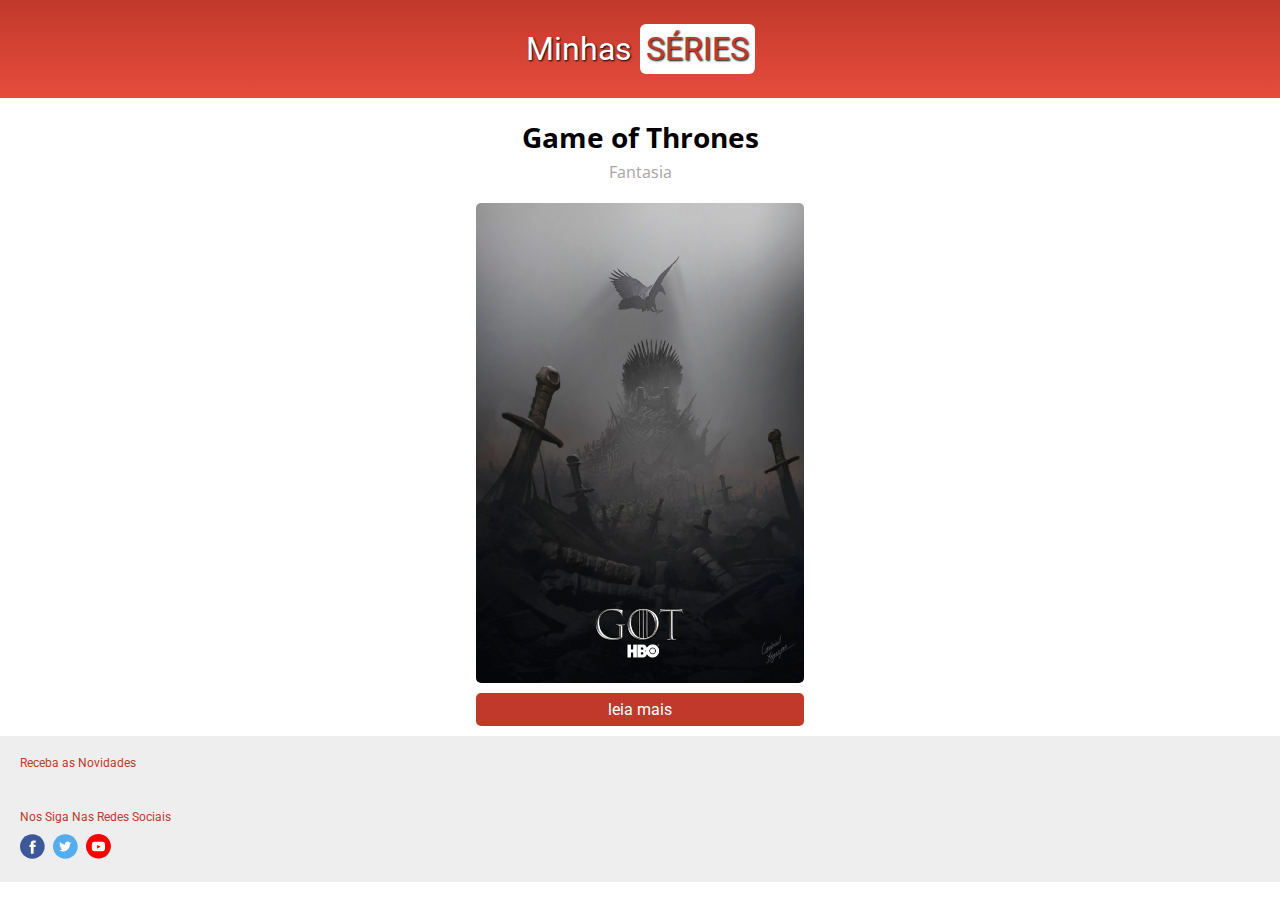
==== index.html @ 059fc570 "test" ====
<!DOCTYPE html>
<html lang="pt-br">
<head>
    <meta charset="UTF-8">
    <title>Minhas Séries</title>

    <link href="assets/css/estilo.css" rel="stylesheet">
    <link href="https://fonts.googleapis.com/css?family=Open+Sans|Roboto&display=swap" rel="stylesheet">

</head>
<body>
    <header class="header">
        <div class="header--title">
            Minhas
            <span class="header--title-bgWhite">SÉRIES</span>
        </div>
    </header>

    <main>
        <section class="serie">
            <h1 class="serie--title">Game of Thrones</h1>

            <span class="serie--genre">Fantasia</span>

            <img class="serie--image" src="assets/images/capas/game-of-thrones.jpg" alt="Capa game-of-thrones" >

            <a class="serie--readmore" href="#">leia mais</a>

        </section>

        <footer class="footer">
            <div class="footer--element">
                Receba as Novidades
            </div>

            <div class="footer--element">
                <div>Nos Siga Nas Redes Sociais</div> 
                <div>
                    <img class="footer--image" src="assets/images/facebook.svg" alt="icone facebook">
                    <img class="footer--image" src="assets/images/twitter.svg" alt="icone twitter">
                    <img class="footer--image" src="assets/images/youtube.svg" alt="icone youtube">
                </div>
            </div>
        </footer>
    </main>

</body>
</html>

<!-- span e div sao para selecionar elementos, onde o div da um espaço de uma linhas e o span é um espaco simples -->
---- assets/css/estilo.css ----
/*CSS reset*/
*{
    padding: 0;
    margin: 0;
    box-sizing: border-box;
}
/*header*/
.header{
    background-color: #C0392B;
    background-image: linear-gradient(#C0392B, #E74C3C);/*degrade*/
    
}
    .header--title{
        color: #FFFFFF;
        text-shadow: 1px 1px 2px #000000 ;
        font-family: 'Roboto', sans-serif;
        font-size: 32px;
        padding: 30px;
        text-align: center;
        
    }
        .header--title-bgWhite{
            color :  #C0392B;
            background-color: #FFFFFF;
            border-radius: 6px;
            padding: 6px;
        }
/*serie*/
.serie{
    text-align: center;
}
    .serie--title{
        font-family: 'Open Sans', sans-serif;
        font-size: 28px;
        padding: 20px 0px 2.5px;
    }
    .serie--genre{
        font-family: 'Open Sans', sans-serif;
        font-size: 16px;
        color: #A9A4A4;
        display: block;
        padding: 2.5px 0px 20px;
    }
    .serie--image{
        display: block;
        max-width: 328px;
        margin: 0 auto;/*coloca a margem de cima e de baixo 0 e do lado automatico, ou seja, no meio*/
        border-radius: 5px;

    }
    .serie--readmore{
        font-family: 'Roboto', sans-serif;
        color: #FFFFFF;
        background-color: #C0392B;
        text-decoration: none;
        display: block;
        border-radius: 5px;
        padding: 7px;
        margin: 10px auto;
        max-width: 328px;

        
    }
        .serie--readmore:hover{
            background-color: #E74C3C;
        }

/*footer*/

.footer{
    background-color: #EEEEEE;
    color: #C0392B;
    
    font-family: 'Roboto', sans-serif;
    font-size: 12px;
}
    .footer--image{
        height: 25px;
        width: 25px;
        margin-top: 10px;
        margin-right: 5px; 
    }
    .footer--element{
        padding: 20px;
    }





/*serie detail*/
.seriedetail{
    text-align: center;
}
    .seriedetail--title{
        font-family: 'Open Sans', sans-serif;
        font-size: 28px;
        padding: 20px 0px 2.5px;
    }
    .seriedetail--genre{
        font-family: 'Open Sans', sans-serif;
        font-size: 16px;
        color: #A9A4A4;
        display: block;
        padding: 2.5px 0px 20px;
    }
    .seriedetail--image{
        display: block;
        max-width: 328px;
        margin: 0 auto;/*coloca a margem de cima e de baixo 0 e do lado automatico, ou seja, no meio*/
        border-radius: 5px;
    
    }
    .seriedetail--whatchtrailer{
        font-family: 'Roboto', sans-serif;
        color: #000000;
        background-color: rgba(241, 196, 13, 0.808);
        text-decoration: none;
        display: block;
        border-radius: 5px;
        padding: 7px;
        margin: 10px auto;
        max-width: 328px;
            
        }
        .seriedetail--whatchtrailer:hover{
            background-color: rgba(228, 191, 42, 0.808);
        }
    .seriedetail--text{
        font-family: 'Roboto', sans-serif;
        font-size: 18px;
        line-height: 1.5;
        text-align: left;
        min-width: 328px;
        margin: 10px auto;

    }
    
/*serie avaliation*/
.serieavaliation{
    background-color: #EEEEEE;
    margin: 10px ;

}
    .serieavaliation--title{
        text-align: center;
        font-size: 18px;
        font-family:  'Roboto', sans-serif;
        padding: 30px 0 10px;
    }
    .serieavaliation--image{
        text-align: center;
        padding: 30px;
    }

    .serieavaliation--twiter{
        margin: 0 50px;
    }
    .serieavaliation--percent{
        text-align: center;
        font-size: 37px;
        color: green;
    }



/*serie pics*/
.seriepics{


}



/*serie info*/
.serieinfo{


}
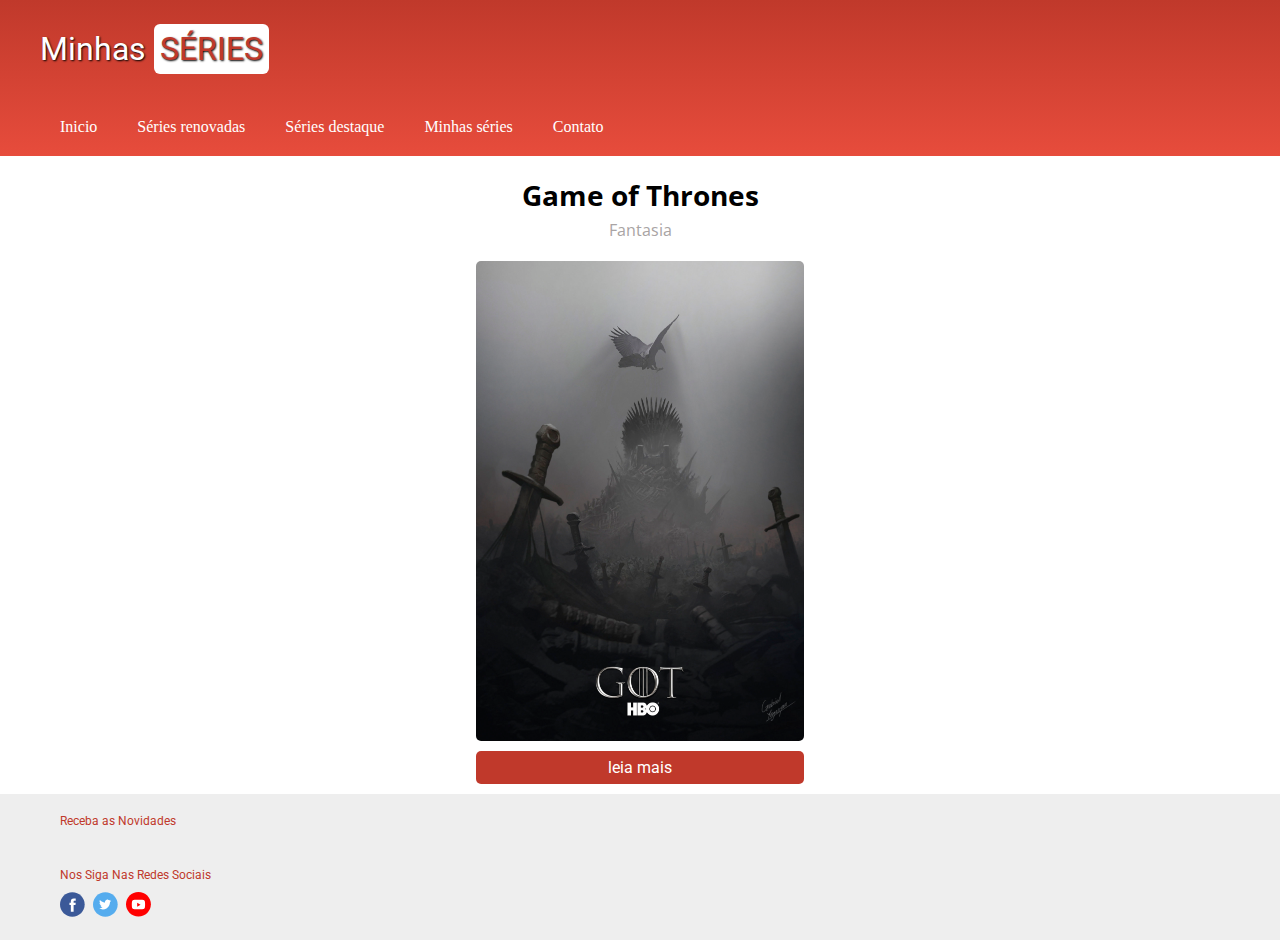
==== commit 676cc500: "aula 7" ====
--- a/index.html
+++ b/index.html
@@ -3,42 +3,51 @@
 <head>
     <meta charset="UTF-8">
     <title>Minhas Séries</title>
-
+    <meta name="viewport" content="width=device-width, initial-scale=1.0">
     <link href="assets/css/estilo.css" rel="stylesheet">
     <link href="https://fonts.googleapis.com/css?family=Open+Sans|Roboto&display=swap" rel="stylesheet">
 
 </head>
 <body>
     <header class="header">
-        <div class="header--title">
+        <div class="header__title container">
             Minhas
-            <span class="header--title-bgWhite">SÉRIES</span>
+            <span class="header__title--bgWhite">SÉRIES</span>
         </div>
+        <nav>
+            <ul class="menu container">
+                <li class="menu__item"> <a href="#">Inicio</a> </li>
+                <li class="menu__item"> <a href="#">Séries renovadas</a> </li>
+                <li class="menu__item"> <a href="#">Séries destaque</a> </li>
+                <li class="menu__item"> <a href="#">Minhas séries</a> </li>
+                <li class="menu__item"> <a href="#">Contato</a> </li>
+            </ul>
+        </nav>
     </header>
 
     <main>
         <section class="serie">
-            <h1 class="serie--title">Game of Thrones</h1>
+            <h1 class="serie__title">Game of Thrones</h1>
 
-            <span class="serie--genre">Fantasia</span>
+            <span class="serie__genre">Fantasia</span>
 
-            <img class="serie--image" src="assets/images/capas/game-of-thrones.jpg" alt="Capa game-of-thrones" >
+            <img class="serie__image" src="assets/images/capas/game-of-thrones.jpg" alt="Capa game-of-thrones" >
 
-            <a class="serie--readmore" href="#">leia mais</a>
+            <a class="serie__readmore" href="#">leia mais</a>
 
         </section>
 
-        <footer class="footer">
-            <div class="footer--element">
+        <footer class="footer ">
+            <div class="footer__element container">
                 Receba as Novidades
             </div>
 
-            <div class="footer--element">
+            <div class="footer__element container">
                 <div>Nos Siga Nas Redes Sociais</div> 
                 <div>
-                    <img class="footer--image" src="assets/images/facebook.svg" alt="icone facebook">
-                    <img class="footer--image" src="assets/images/twitter.svg" alt="icone twitter">
-                    <img class="footer--image" src="assets/images/youtube.svg" alt="icone youtube">
+                    <img class="footer__image" src="assets/images/facebook.svg" alt="icone facebook">
+                    <img class="footer__image" src="assets/images/twitter.svg" alt="icone twitter">
+                    <img class="footer__image" src="assets/images/youtube.svg" alt="icone youtube">
                 </div>
             </div>
         </footer>
@@ -47,4 +56,4 @@
 </body>
 </html>
 
-<!-- span e div sao para selecionar elementos, onde o div da um espaço de uma linhas e o span é um espaco simples -->+<!__ span e div sao para selecionar elementos, onde o div da um espaço de uma linhas e o span é um espaco simples __>--- a/assets/css/estilo.css
+++ b/assets/css/estilo.css
@@ -10,7 +10,7 @@
     background-image: linear-gradient(#C0392B, #E74C3C);/*degrade*/
     
 }
-    .header--title{
+    .header__title{
         color: #FFFFFF;
         text-shadow: 1px 1px 2px #000000 ;
         font-family: 'Roboto', sans-serif;
@@ -19,36 +19,73 @@
         text-align: center;
         
     }
-        .header--title-bgWhite{
+
+    @media (min-width: 600px){
+        .header__title{
+            text-align: left;
+            padding-left: 0px;
+        }
+    }
+
+        .header__title--bgWhite{
             color :  #C0392B;
             background-color: #FFFFFF;
             border-radius: 6px;
             padding: 6px;
         }
+    .menu{
+        list-style: none;
+        display: flex;
+        flex-direction: column;
+    }
+    @media (min-width: 600px){
+        .menu{
+            flex-direction: row;
+            
+        }
+    }
+
+    .menu__item >a{
+        padding: 20px;
+        text-decoration: none;
+        display: block;
+        color: white;
+
+    }
+    .menu__item >a:hover{
+        color: #C0392B;
+        background-color: white;
+    }
+
+    .container{
+        max-width: 1200px;
+        margin: 0 auto;
+    }
+
 /*serie*/
 .serie{
     text-align: center;
 }
-    .serie--title{
+    .serie__title{
         font-family: 'Open Sans', sans-serif;
         font-size: 28px;
         padding: 20px 0px 2.5px;
     }
-    .serie--genre{
+    .serie__genre{
         font-family: 'Open Sans', sans-serif;
         font-size: 16px;
         color: #A9A4A4;
         display: block;
         padding: 2.5px 0px 20px;
     }
-    .serie--image{
+    .serie__image{
         display: block;
         max-width: 328px;
         margin: 0 auto;/*coloca a margem de cima e de baixo 0 e do lado automatico, ou seja, no meio*/
         border-radius: 5px;
 
     }
-    .serie--readmore{
+    .serie__readmore{
         font-family: 'Roboto', sans-serif;
         color: #FFFFFF;
         background-color: #C0392B;
@@ -61,7 +98,7 @@
 
         
     }
-        .serie--readmore:hover{
+        .serie__readmore:hover{
             background-color: #E74C3C;
         }
 
@@ -74,13 +111,13 @@
     font-family: 'Roboto', sans-serif;
     font-size: 12px;
 }
-    .footer--image{
+    .footer__image{
         height: 25px;
         width: 25px;
         margin-top: 10px;
         margin-right: 5px; 
     }
-    .footer--element{
+    .footer__element{
         padding: 20px;
     }
 
@@ -92,26 +129,26 @@
 .seriedetail{
     text-align: center;
 }
-    .seriedetail--title{
+    .seriedetail__title{
         font-family: 'Open Sans', sans-serif;
         font-size: 28px;
         padding: 20px 0px 2.5px;
     }
-    .seriedetail--genre{
+    .seriedetail__genre{
         font-family: 'Open Sans', sans-serif;
         font-size: 16px;
         color: #A9A4A4;
         display: block;
         padding: 2.5px 0px 20px;
     }
-    .seriedetail--image{
+    .seriedetail__image{
         display: block;
         max-width: 328px;
         margin: 0 auto;/*coloca a margem de cima e de baixo 0 e do lado automatico, ou seja, no meio*/
         border-radius: 5px;
     
     }
-    .seriedetail--whatchtrailer{
+    .seriedetail__whatchtrailer{
         font-family: 'Roboto', sans-serif;
         color: #000000;
         background-color: rgba(241, 196, 13, 0.808);
@@ -123,10 +160,10 @@
         max-width: 328px;
             
         }
-        .seriedetail--whatchtrailer:hover{
+        .seriedetail__whatchtrailer:hover{
             background-color: rgba(228, 191, 42, 0.808);
         }
-    .seriedetail--text{
+    .seriedetail__text{
         font-family: 'Roboto', sans-serif;
         font-size: 18px;
         line-height: 1.5;
@@ -142,21 +179,21 @@
     margin: 10px ;
 
 }
-    .serieavaliation--title{
+    .serieavaliation__title{
         text-align: center;
         font-size: 18px;
         font-family:  'Roboto', sans-serif;
         padding: 30px 0 10px;
     }
-    .serieavaliation--image{
+    .serieavaliation__image{
         text-align: center;
         padding: 30px;
     }
 
-    .serieavaliation--twiter{
+    .serieavaliation__twiter{
         margin: 0 50px;
     }
-    .serieavaliation--percent{
+    .serieavaliation__percent{
         text-align: center;
         font-size: 37px;
         color: green;
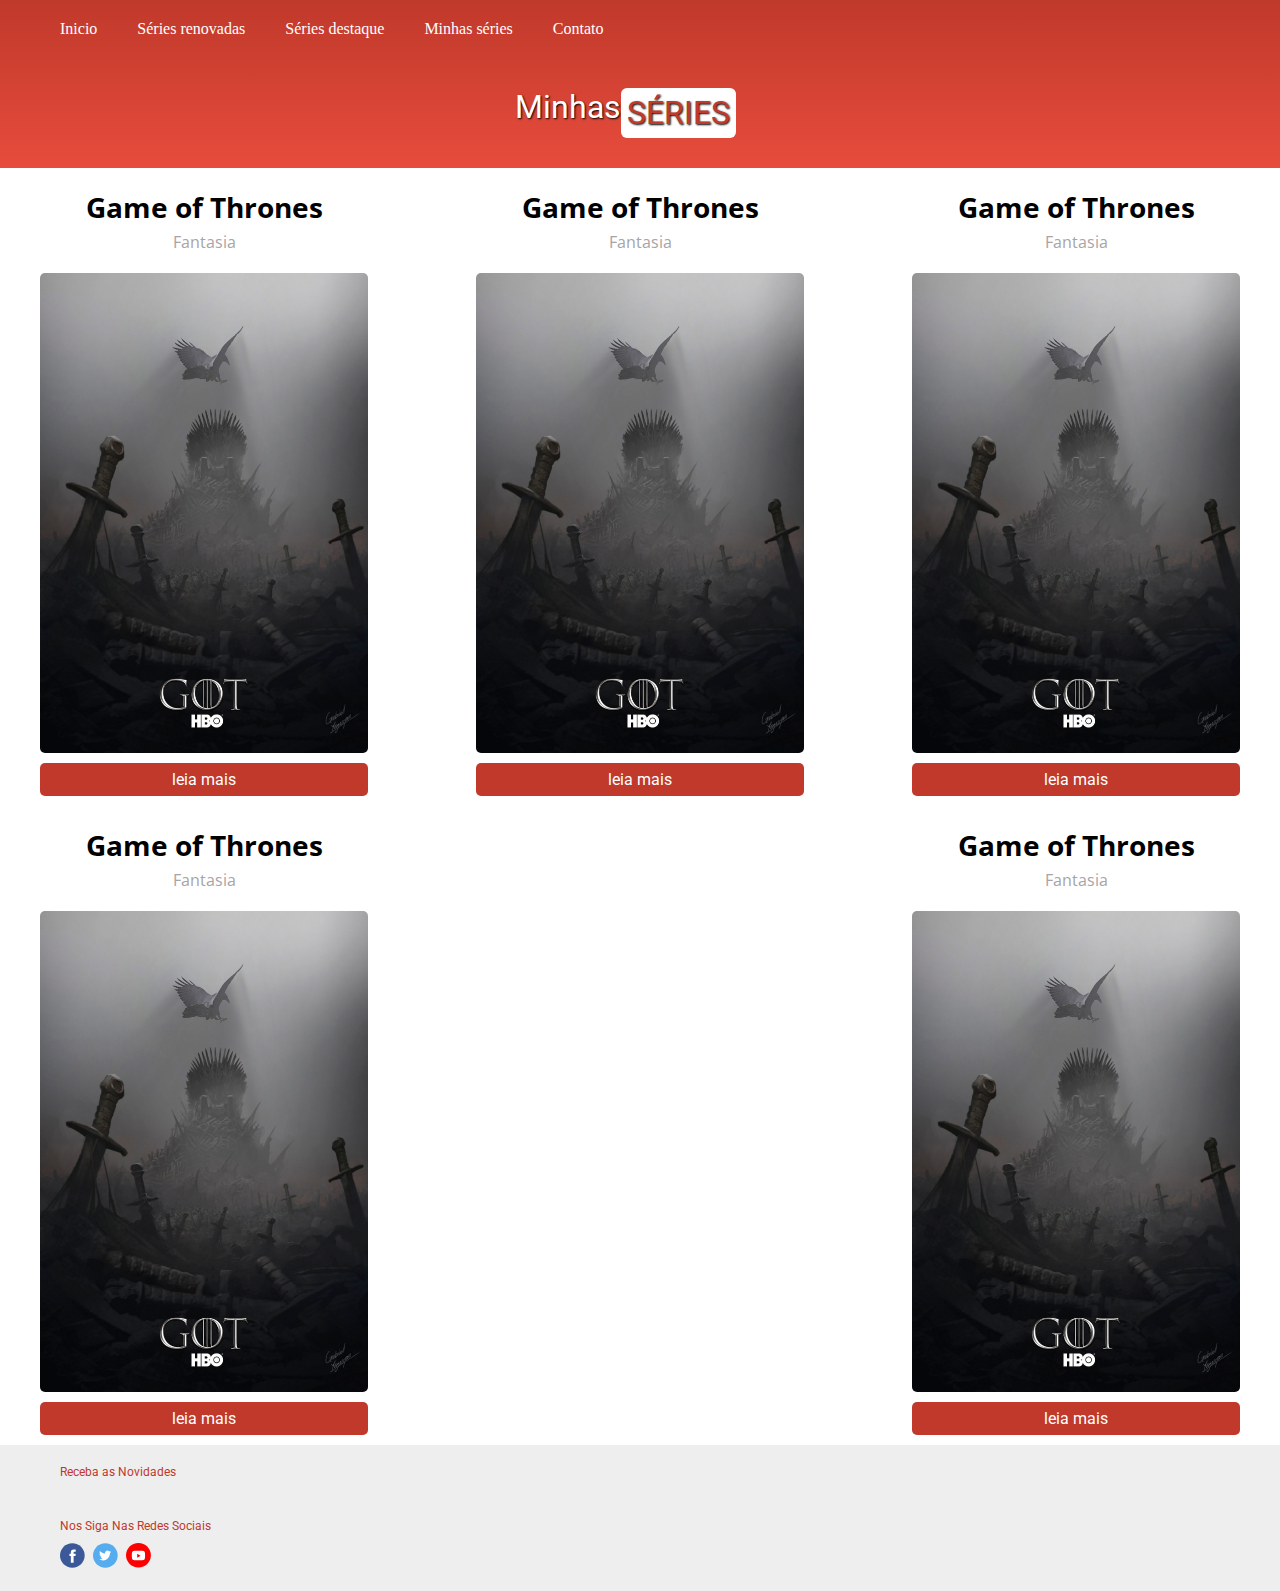
==== commit 469c7cf1: "aula 8" ====
--- a/index.html
+++ b/index.html
@@ -26,6 +26,8 @@
     </header>
 
     <main>
+        <div class="series container">
+            <!-- sec1-->
         <section class="serie">
             <h1 class="serie__title">Game of Thrones</h1>
 
@@ -36,6 +38,53 @@
             <a class="serie__readmore" href="#">leia mais</a>
 
         </section>
+
+        <!-- sec2-->
+        <section class="serie">
+            <h1 class="serie__title">Game of Thrones</h1>
+    
+            <span class="serie__genre">Fantasia</span>
+    
+            <img class="serie__image" src="assets/images/capas/game-of-thrones.jpg" alt="Capa game-of-thrones" >
+    
+            <a class="serie__readmore" href="#">leia mais</a>
+    
+        </section>
+        <!-- sec3-->
+        <section class="serie">
+            <h1 class="serie__title">Game of Thrones</h1>
+        
+            <span class="serie__genre">Fantasia</span>
+        
+            <img class="serie__image" src="assets/images/capas/game-of-thrones.jpg" alt="Capa game-of-thrones" >
+        
+            <a class="serie__readmore" href="#">leia mais</a>
+        
+        </section>
+        <!-- sec4-->
+        <section class="serie">
+            <h1 class="serie__title">Game of Thrones</h1>
+            
+            <span class="serie__genre">Fantasia</span>
+            
+            <img class="serie__image" src="assets/images/capas/game-of-thrones.jpg" alt="Capa game-of-thrones" >
+            
+            <a class="serie__readmore" href="#">leia mais</a>
+            
+        </section>
+        <!-- sec5-->
+        <section class="serie">
+            <h1 class="serie__title">Game of Thrones</h1>
+                
+            <span class="serie__genre">Fantasia</span>
+                
+            <img class="serie__image" src="assets/images/capas/game-of-thrones.jpg" alt="Capa game-of-thrones" >
+                
+            <a class="serie__readmore" href="#">leia mais</a>
+                
+         </section>
+        </div>
+
 
         <footer class="footer ">
             <div class="footer__element container">
--- a/assets/css/estilo.css
+++ b/assets/css/estilo.css
@@ -8,7 +8,23 @@
 .header{
     background-color: #C0392B;
     background-image: linear-gradient(#C0392B, #E74C3C);/*degrade*/
-    
+    flex-direction: column-reverse;
+    
+}
+@media(min-width: 600px){
+    .header{
+        display: flex;
+            
+    }
+    .header__title{
+        display: flex;
+        
+    }
+}
+@media(max-width: 600px){
+    .header{
+        
+    }
 }
     .header__title{
         color: #FFFFFF;
@@ -24,6 +40,7 @@
         .header__title{
             text-align: left;
             padding-left: 0px;
+            
         }
     }
 
@@ -33,6 +50,10 @@
             border-radius: 6px;
             padding: 6px;
         }
+
+    
+
+
     .menu{
         list-style: none;
         display: flex;
@@ -65,7 +86,14 @@
 /*serie*/
 .serie{
     text-align: center;
-}
+    margin: 0;
+}
+@media(max-width: 600px){
+    .serie{
+        margin: 0 auto;
+    }
+}
+
     .serie__title{
         font-family: 'Open Sans', sans-serif;
         font-size: 28px;
@@ -101,6 +129,12 @@
         .serie__readmore:hover{
             background-color: #E74C3C;
         }
+
+    .series{
+            display: flex;
+            flex-wrap: wrap;
+            justify-content: space-between;
+    }
 
 /*footer*/
 
@@ -123,6 +157,8 @@
 
 
 
+    
+
 
 
 /*serie detail*/
